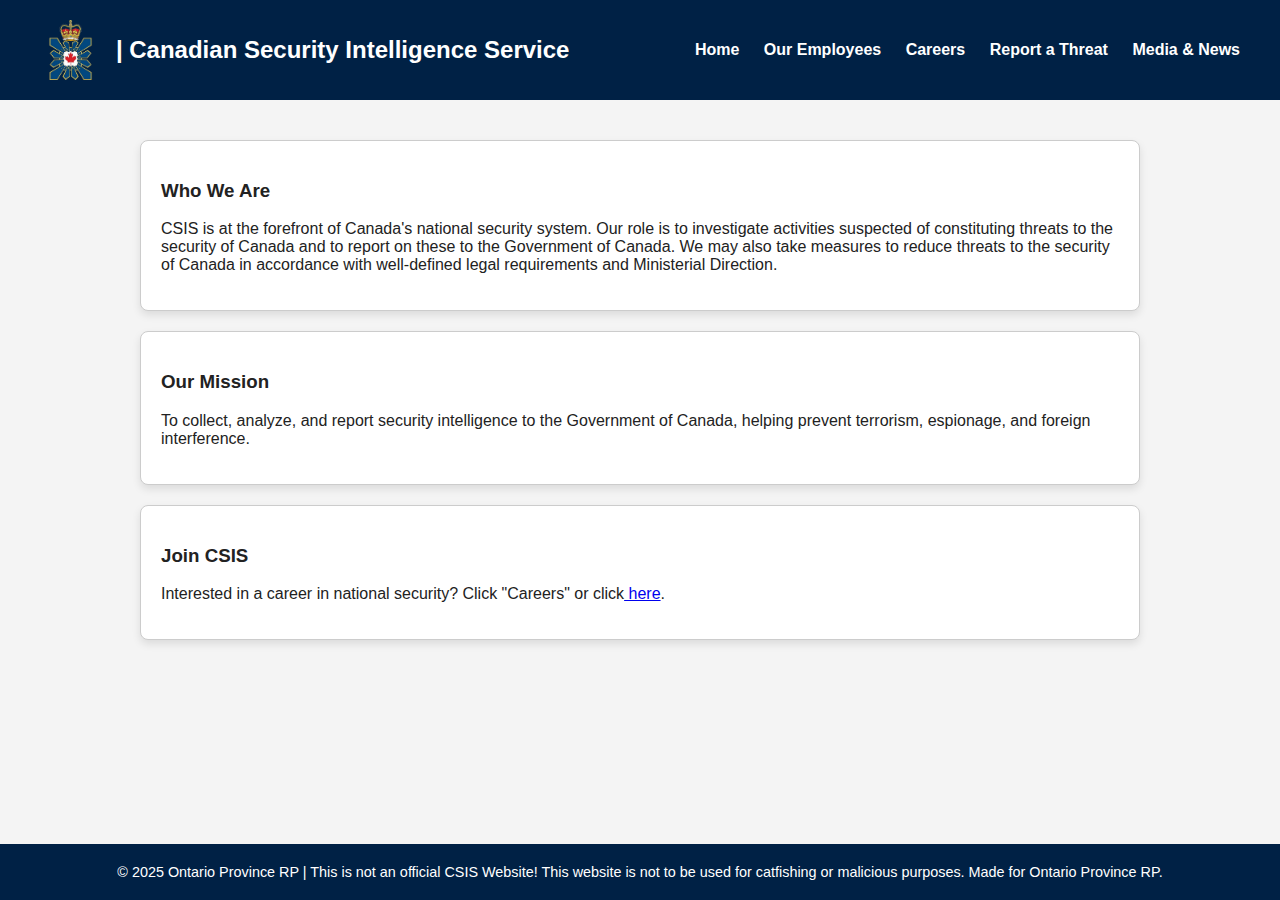
==== index.html @ 54230970 "Add files via upload" ====
<!DOCTYPE html>
<html lang="en">
<head>
  <meta charset="UTF-8">
  <meta name="viewport" content="width=device-width, initial-scale=1.0">
  <title>Redirecting...</title>
  <!-- Redirect to the desired URL -->
  <meta http-equiv="refresh" content="0; url=https://canadiansecurityintelligenceservice.github.io/main/main.html">
</head>
<body>
  <p>If you are not redirected automatically, <a href="https://canadiansecurityintelligenceservice.github.io/main/main.html">click here</a>.</p>
</body>
</html>
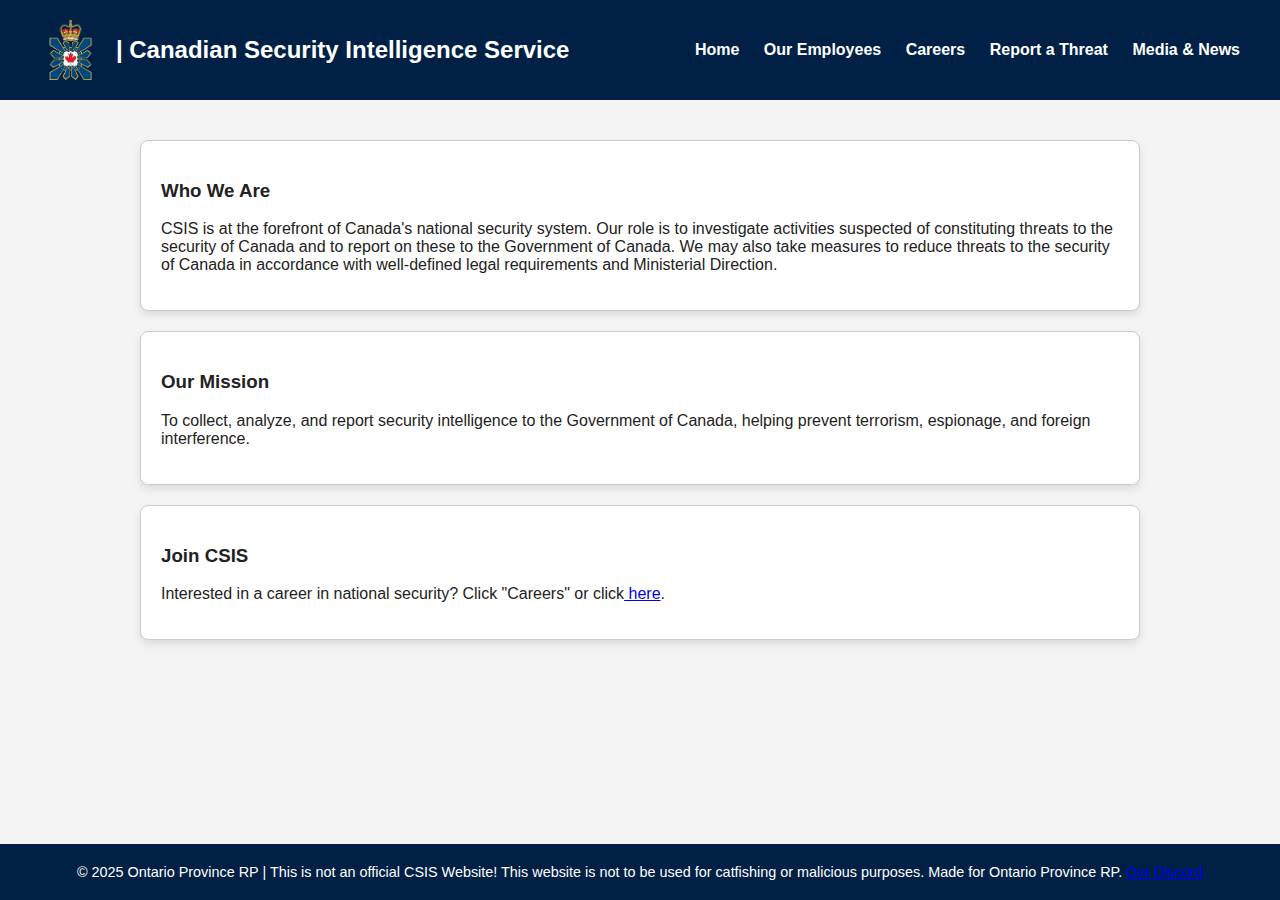
==== commit 130d32b0: "Add files via upload" ====
--- a/index.html
+++ b/index.html
@@ -4,7 +4,6 @@
   <meta charset="UTF-8">
   <meta name="viewport" content="width=device-width, initial-scale=1.0">
   <title>Redirecting...</title>
-  <!-- Redirect to the desired URL -->
   <meta http-equiv="refresh" content="0; url=https://canadiansecurityintelligenceservice.github.io/main/main.html">
 </head>
 <body>
